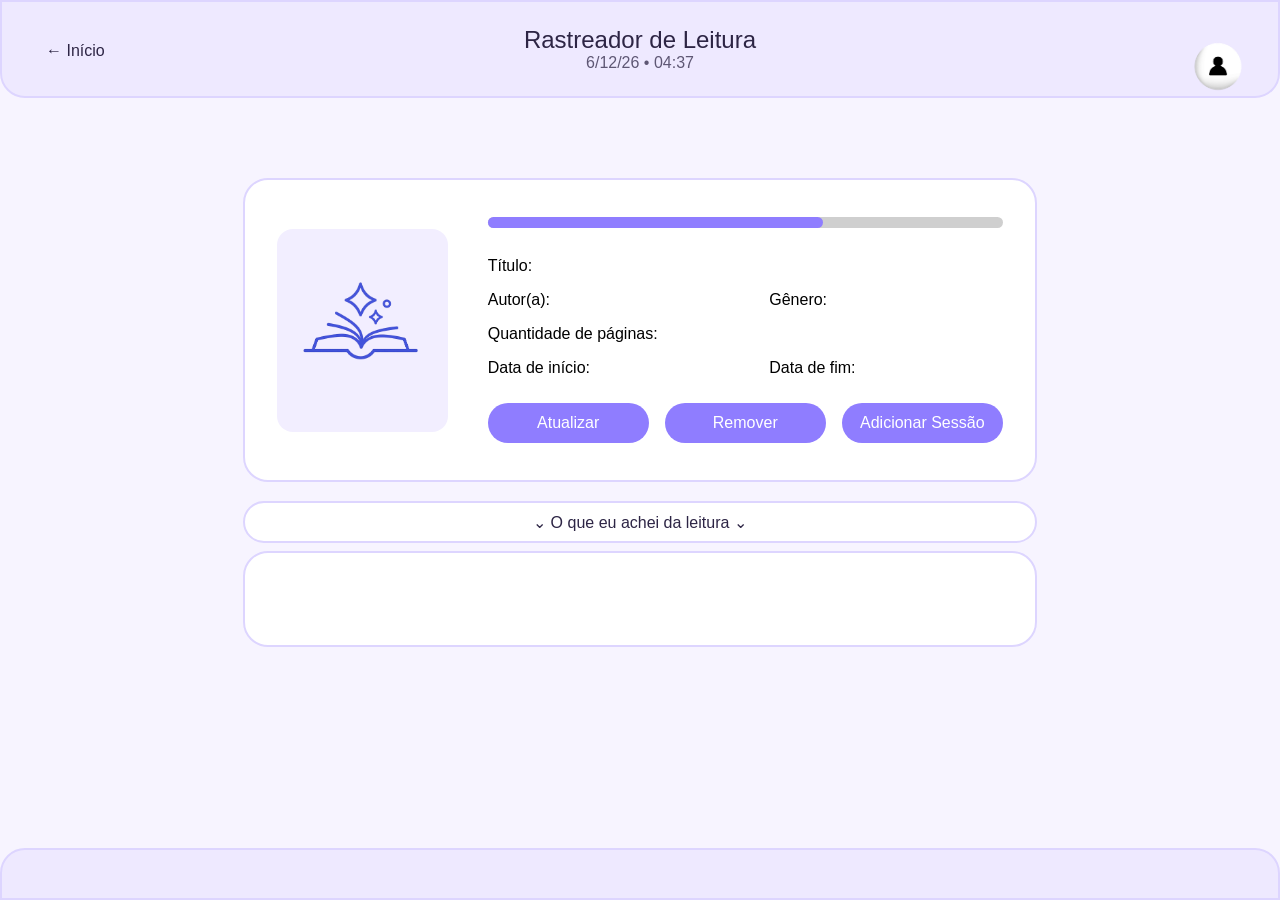
==== pages/livro.html @ f9a39924 "feat: implementa tela de detalhes do livro" ====
<!DOCTYPE html>
<html lang="pt-BR">
<head>
    <meta charset="UTF-8">
    <meta name="viewport" content="width=device-width, initial-scale=1.0">
    <title>Livro</title>
        
    <script defer src = "../javascript/components/clock.js"></script>
    <link rel="stylesheet" href="../css/global.css">
    <link rel="stylesheet" href="../css/livro.css">
</head>
<body>

  <header>
    <section class="header-center">
      <h1>Rastreador de Leitura</h1>
      <time id="clock"></time>
      <a href="../index.html" id="voltarInicio">
          &larr; Início
      </a>
      <div class="header-right">
        <img class="user-icon" src="../assets/images/profile-user-icon-png.png">
      </div>
    </section>
  </header>

<main>
   <section class="card-infLivro">

    <div class="card-img">
      <img class="img-liv-aberto" src="../assets/images/icone-livro-estrela.png" alt="Livro aberto">
    </div>

    <div class="lado-direito">
      <div class="barra-progresso">
        <div class="progresso"></div>
      </div>

        <div class="dados-livro">

            <div class="campo titulo">
                <span class="label">Título:</span>
                <span class="valor" id="titulo"></span>
            </div>

            <div class="campo autor">
                <span class="label">Autor(a):</span>
                <span class="valor" id="autor"></span>
            </div>

            <div class="campo genero">
                <span class="label">Gênero:</span>
                <span class="valor" id="genero"></span>
            </div>

            <div class="campo paginas">
                <span class="label">Quantidade de páginas:</span>
                <span class="valor" id="qtdPag"></span>
            </div>

            <div class="campo inicio">
                <span class="label">Data de início:</span>
                <span class="valor" id="dtInicio"></span>
            </div>

            <div class="campo fim">
                <span class="label">Data de fim:</span>
                <span class="valor" id="dtFim"></span>
            </div>

        </div>
        <div class="botoes">
          <button class="btn">Atualizar</button>
          <button class="btn">Remover</button>
          <button class="btn">Adicionar Sessão</button>
        </div>
    </div>

</section>
<section class="card-opiniao">

    <button class="btn-opiniao">
        ⌄ O que eu achei da leitura ⌄
    </button>

    <div class="conteudo-opiniao">
        <div id="opiniao"></div>
    </div>

</section>
<div id="listaSessoes"></div>
  </main>

  <footer>
  </footer>
</body>
    
</html>
---- css/global.css ----
* {
  margin: 0;
  padding: 0;
  box-sizing: border-box;
}

:root{
    --background: #F7F4FF;
    --surface: #EEE9FF;

    --font-family: "Inter", sans-serif;

    --on-surface: #2D2545;
    --text-muted: #5E5774;

    --radius-sm: 25px;

    --padding-sm: 1.5rem;
    --padding-md: 2rem;
    --padding-lg: 5rem;
}

header, footer {
    background-color: var(--surface);
    border: 2px solid #DDD5FF;
    padding: var(--padding-sm);

    display: flex;
    justify-content: center;
    align-items: center;
}

/* Header */
header {
    position: relative;

    border-radius: 0 0 var(--radius-sm) var(--radius-sm);
}

h1 {
    color: var(--on-surface);
    font-weight: 400;
}

time {
    color: var(--text-muted);
}

.header-center {
    display: flex;
    flex-direction: column;
    
    text-align: center;
}

.header-right{
    position: absolute;
    right: 20px;
}

.user-icon {
    width: 5rem;
    height: 5rem;
}

/* Body */
body {
    background-color: var(--background);

    font-family: var(--font-family);
    font-style: normal;

    min-height: 100vh;
    display: flex;
    flex-direction: column;
}

main {
    flex: 1;
    padding: var(--padding-md) var(--padding-lg);
}

/* Footer */
footer {
  border-radius: var(--radius-sm) var(--radius-sm) 0 0;
}

footer p {
  color: var(--text-muted);
  font-size: 0.875rem;
}
---- css/livro.css ----
main {
  width: 90%;
  margin: 3rem auto;

  display: flex;
  flex-direction: column;
  gap: 1.2rem;
}

#voltarInicio {
  position: absolute;
  top: 40px;
  left: 44px;

  color: var(--on-surface);
  text-decoration: none;
  cursor: pointer;
}


.card-infLivro {
  width: 80%;
  min-height: 19rem;
  margin: 0 auto;
  padding: 2rem;

  display: flex;
  align-items: center;
  gap: 2.5rem;

  background: #fff;
  border: 2px solid #DDD5FF;
  border-radius: var(--radius-sm);
}

.card-img,
.sessao-img {
  flex-shrink: 0;

  display: flex;
  justify-content: center;
  align-items: center;

  background: #F2EEFF;
  border-radius: 1rem;
}

.card-img {
  width: 23.5%;
  height: 12.6875rem;
}

.card-img img,
.sessao-img img {
  width: 100%;
  height: auto;
}

.lado-direito {
  flex: 1;

  display: flex;
  flex-direction: column;
  gap: 0.8rem;
}

.barra-progresso {
  width: 100%;
  height: 0.7rem;
  margin-bottom: 1rem;

  background: #CFCFCF;
  border-radius: 999px;
}

.progresso {
  width: 65%;
  height: 100%;

  background: #8F7DFF;
  border-radius: 999px;
}

.dados-livro {
  display: grid;
  grid-template-columns: 1fr 1fr;
  column-gap: 3rem;
  row-gap: 1rem;
}

.titulo,
.paginas {
  grid-column: 1 / 3;
}

.campo {
  display: grid;
  grid-template-columns: 11rem 1fr;
  align-items: start;
}

.botoes {
  display: flex;
  gap: 1rem;
  margin-top: 0.8rem;
}

.btn {
  flex: 1;
  padding: 0.7rem;

  background: #8F7DFF;
  color: #fff;

  border: 0;
  border-radius: var(--radius-sm);

  font-size: 1rem;
  font-weight: 500;

  cursor: pointer;
  transition: 0.2s;
}

/* Opinião */
.card-opiniao {
  width: 80%;
  margin: 0 auto;
}

.btn-opiniao {
  width: 100%;
  padding: 0.6rem;

  background: #fff;
  color: var(--on-surface);

  border: 2px solid #DDD5FF;
  border-radius: var(--radius-sm);

  font-size: 1rem;
  font-family: var(--font-family);

  cursor: pointer;
}

.conteudo-opiniao {
  margin-top: 0.5rem;
  min-height: 6rem;
  padding: 1.5rem;

  background: #fff;
  border: 2px solid #DDD5FF;
  border-radius: var(--radius-sm);
}

.conteudo-opiniao p {
  color: var(--on-surface);
}

#listaSessoes {
  display: flex;
  flex-direction: column;
  gap: 1.2rem;
}

.sessoes-leitura {
  width: 80%;
  min-height: 12rem;
  margin: 0 auto;
  padding: 1.5rem 2rem;

  display: flex;
  align-items: center;
  gap: 1.5rem;

  background: #fff;
  border: 2px solid #DDD5FF;
  border-radius: var(--radius-sm);
}

.sessao-img {
  width: 8rem;
  height: 8rem;
}

.sessao-info {
  flex: 1;

  display: flex;
  flex-direction: column;
  gap: 1rem;
}

.sessao-info h3 {
  margin: 0;

  text-align: center;
  font-size: 1rem;
  font-weight: 500;
}

.dados-sessao {
  display: flex;
  flex-direction: column;
  gap: 0.4rem;
}

.dados-sessao p {
  margin: 0;
}

.label {
  font-weight: 500;
}

.valor {
  color: var(--text-muted);
}

.comentario-sessao {
  width: 100%;
  min-height: 4rem;
  padding: 1rem;

  display: flex;
  justify-content: center;
  align-items: center;

  background: #F2EEFF;
  border-radius: 1rem;
  text-align: center;
}

.sem-sessoes {
  width: 80%;
  margin: 0 auto;
  padding: 2rem;

  text-align: center;
  color: var(--text-muted);

  background: #fff;
  border: 2px solid #DDD5FF;
  border-radius: var(--radius-sm);
}
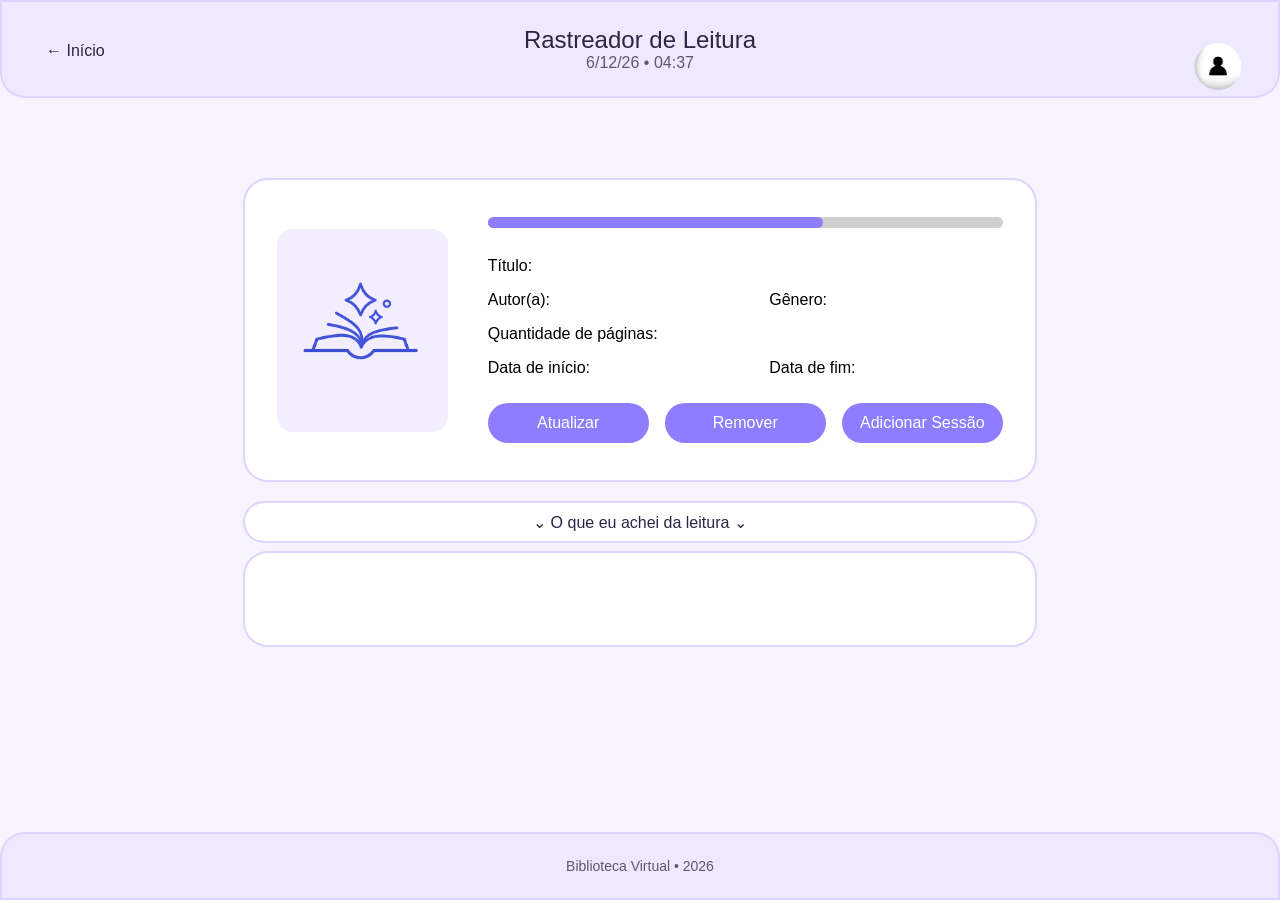
==== commit f4593ad2: ":sparkles:feat: adiciona funcionalidade de deletar livro." ====
--- a/pages/livro.html
+++ b/pages/livro.html
@@ -1,14 +1,18 @@
 <!DOCTYPE html>
 <html lang="pt-BR">
+
 <head>
-    <meta charset="UTF-8">
-    <meta name="viewport" content="width=device-width, initial-scale=1.0">
-    <title>Livro</title>
-        
-    <script defer src = "../javascript/components/clock.js"></script>
-    <link rel="stylesheet" href="../css/global.css">
-    <link rel="stylesheet" href="../css/livro.css">
+  <meta charset="UTF-8">
+  <meta name="viewport" content="width=device-width, initial-scale=1.0">
+  <title>Livro</title>
+
+  <script defer src="../javascript/components/clock.js"></script>
+  <script defer src="../javascript/api/api.js"></script>
+  <script defer src="../javascript/components/livro.js"></script>
+  <link rel="stylesheet" href="../css/global.css">
+  <link rel="stylesheet" href="../css/livro.css">
 </head>
+
 <body>
 
   <header>
@@ -16,7 +20,7 @@
       <h1>Rastreador de Leitura</h1>
       <time id="clock"></time>
       <a href="../index.html" id="voltarInicio">
-          &larr; Início
+        &larr; Início
       </a>
       <div class="header-right">
         <img class="user-icon" src="../assets/images/profile-user-icon-png.png">
@@ -24,75 +28,95 @@
     </section>
   </header>
 
-<main>
-   <section class="card-infLivro">
+  <main>
+    <section class="card-infLivro">
 
-    <div class="card-img">
-      <img class="img-liv-aberto" src="../assets/images/icone-livro-estrela.png" alt="Livro aberto">
-    </div>
+      <div class="card-img">
+        <img class="img-liv-aberto" src="../assets/images/icone-livro-estrela.png" alt="Livro aberto">
+      </div>
 
-    <div class="lado-direito">
-      <div class="barra-progresso">
-        <div class="progresso"></div>
-      </div>
+      <div class="lado-direito">
+        <div class="barra-progresso">
+          <div class="progresso"></div>
+        </div>
 
         <div class="dados-livro">
 
-            <div class="campo titulo">
-                <span class="label">Título:</span>
-                <span class="valor" id="titulo"></span>
-            </div>
+          <div class="campo titulo">
+            <span class="label">Título:</span>
+            <span class="valor" id="titulo"></span>
+          </div>
 
-            <div class="campo autor">
-                <span class="label">Autor(a):</span>
-                <span class="valor" id="autor"></span>
-            </div>
+          <div class="campo autor">
+            <span class="label">Autor(a):</span>
+            <span class="valor" id="autor"></span>
+          </div>
 
-            <div class="campo genero">
-                <span class="label">Gênero:</span>
-                <span class="valor" id="genero"></span>
-            </div>
+          <div class="campo genero">
+            <span class="label">Gênero:</span>
+            <span class="valor" id="genero"></span>
+          </div>
 
-            <div class="campo paginas">
-                <span class="label">Quantidade de páginas:</span>
-                <span class="valor" id="qtdPag"></span>
-            </div>
+          <div class="campo paginas">
+            <span class="label">Quantidade de páginas:</span>
+            <span class="valor" id="qtdPag"></span>
+          </div>
 
-            <div class="campo inicio">
-                <span class="label">Data de início:</span>
-                <span class="valor" id="dtInicio"></span>
-            </div>
+          <div class="campo inicio">
+            <span class="label">Data de início:</span>
+            <span class="valor" id="dtInicio"></span>
+          </div>
 
-            <div class="campo fim">
-                <span class="label">Data de fim:</span>
-                <span class="valor" id="dtFim"></span>
-            </div>
+          <div class="campo fim">
+            <span class="label">Data de fim:</span>
+            <span class="valor" id="dtFim"></span>
+          </div>
 
         </div>
         <div class="botoes">
           <button class="btn">Atualizar</button>
-          <button class="btn">Remover</button>
+          <button class="btn" id="botao-remover">Remover</button>
           <button class="btn">Adicionar Sessão</button>
         </div>
-    </div>
+      </div>
 
-</section>
-<section class="card-opiniao">
+    </section>
+    <section class="card-opiniao">
 
-    <button class="btn-opiniao">
+      <button class="btn-opiniao">
         ⌄ O que eu achei da leitura ⌄
-    </button>
+      </button>
 
-    <div class="conteudo-opiniao">
+      <div class="conteudo-opiniao">
         <div id="opiniao"></div>
-    </div>
+      </div>
 
-</section>
-<div id="listaSessoes"></div>
+    </section>
+    <div id="listaSessoes"></div>
   </main>
 
+  <div class="modal-overlay">
+    <div class="modal">
+      <div class="modal-header">
+        <img src="../assets/images/icons8-trash-50.png" alt="icon lixeira">
+        <div class="modal-header-text">
+          <p>Deletar livro</p>
+          <p>Esta ação não poderá ser desfeita.</p>
+        </div>
+      </div>
+
+      <p class="modal-msg">Tem certeza que deseja excluir esse livro?</p>
+
+      <div class="botoes-modal">
+        <button class="btn-modal" id="btn-cancelar-modal">Cancelar</button>
+        <button class="btn-modal vermelho" id="btn-deletar">Deletar</button>
+      </div>
+    </div>
+  </div>
+
   <footer>
+    <p>Biblioteca Virtual • 2026</p>
   </footer>
 </body>
-    
+
 </html>
--- a/css/livro.css
+++ b/css/livro.css
@@ -16,7 +16,6 @@
   text-decoration: none;
   cursor: pointer;
 }
-
 
 .card-infLivro {
   width: 80%;
@@ -29,7 +28,7 @@
   gap: 2.5rem;
 
   background: #fff;
-  border: 2px solid #DDD5FF;
+  border: 2px solid #ddd5ff;
   border-radius: var(--radius-sm);
 }
 
@@ -41,7 +40,7 @@
   justify-content: center;
   align-items: center;
 
-  background: #F2EEFF;
+  background: #f2eeff;
   border-radius: 1rem;
 }
 
@@ -69,7 +68,7 @@
   height: 0.7rem;
   margin-bottom: 1rem;
 
-  background: #CFCFCF;
+  background: #cfcfcf;
   border-radius: 999px;
 }
 
@@ -77,7 +76,7 @@
   width: 65%;
   height: 100%;
 
-  background: #8F7DFF;
+  background: #8f7dff;
   border-radius: 999px;
 }
 
@@ -109,7 +108,7 @@
   flex: 1;
   padding: 0.7rem;
 
-  background: #8F7DFF;
+  background: #8f7dff;
   color: #fff;
 
   border: 0;
@@ -135,7 +134,7 @@
   background: #fff;
   color: var(--on-surface);
 
-  border: 2px solid #DDD5FF;
+  border: 2px solid #ddd5ff;
   border-radius: var(--radius-sm);
 
   font-size: 1rem;
@@ -150,7 +149,7 @@
   padding: 1.5rem;
 
   background: #fff;
-  border: 2px solid #DDD5FF;
+  border: 2px solid #ddd5ff;
   border-radius: var(--radius-sm);
 }
 
@@ -175,7 +174,7 @@
   gap: 1.5rem;
 
   background: #fff;
-  border: 2px solid #DDD5FF;
+  border: 2px solid #ddd5ff;
   border-radius: var(--radius-sm);
 }
 
@@ -227,7 +226,7 @@
   justify-content: center;
   align-items: center;
 
-  background: #F2EEFF;
+  background: #f2eeff;
   border-radius: 1rem;
   text-align: center;
 }
@@ -241,6 +240,105 @@
   color: var(--text-muted);
 
   background: #fff;
-  border: 2px solid #DDD5FF;
-  border-radius: var(--radius-sm);
-}+  border: 2px solid #ddd5ff;
+  border-radius: var(--radius-sm);
+}
+
+.modal-overlay {
+  position: fixed;
+  inset: 0;
+  background: rgba(238, 231, 240, 0.45);
+  backdrop-filter: blur(8px);
+  -webkit-backdrop-filter: blur(8px);
+
+  display: flex;
+  justify-content: center;
+  align-items: center;
+
+  opacity: 0;
+  visibility: hidden;
+  transition: 0.3s ease;
+
+  z-index: 9999;
+}
+
+.modal-overlay.ativo {
+  opacity: 1;
+  visibility: visible;
+}
+
+.modal {
+  position: relative;
+  width: 90%;
+  height: 280px;
+  max-width: 500px;
+  background: #fff;
+  border-radius: 16px;
+  padding: 30px;
+  box-shadow: 0 15px 40px rgba(0, 0, 0, 0.25);
+  animation: aparecer 0.25s ease;
+  display: flex;
+  flex-direction: column;
+  gap: 2.8rem;
+  justify-content: center;
+  align-items: center;
+}
+
+.modal-msg {
+  font-size: 1.2rem;
+}
+
+.modal-header img {
+  margin-left: 2rem;
+  border: solid 1px #8f7dff;
+  border-radius: var(--radius-sm);
+}
+
+.modal-header {
+  width: 90%;
+  display: flex;
+  align-items: center;
+  gap: 1rem;
+  padding-bottom: 1rem;
+  border-bottom: solid 1px gray;
+}
+
+.botoes-modal {
+  display: flex;
+  gap: 1.5rem;
+}
+
+.btn-modal {
+  border: solid 1px #8f7dff;
+  height: 40px;
+  width: 122px;
+  border-radius: var(--radius-sm);
+  background-color: #f7f4ff;
+  cursor: pointer;
+}
+
+.btn-modal.vermelho {
+  background-color: #d9534f;
+  border: none;
+  color: #fff;
+}
+
+.btn-modal:hover {
+  background-color: #d1caff;
+}
+
+.btn-modal.vermelho:hover {
+  background-color: #c30600;
+}
+
+@keyframes aparecer {
+  from {
+    transform: translateY(-20px) scale(0.95);
+    opacity: 0;
+  }
+
+  to {
+    transform: translateY(0) scale(1);
+    opacity: 1;
+  }
+}
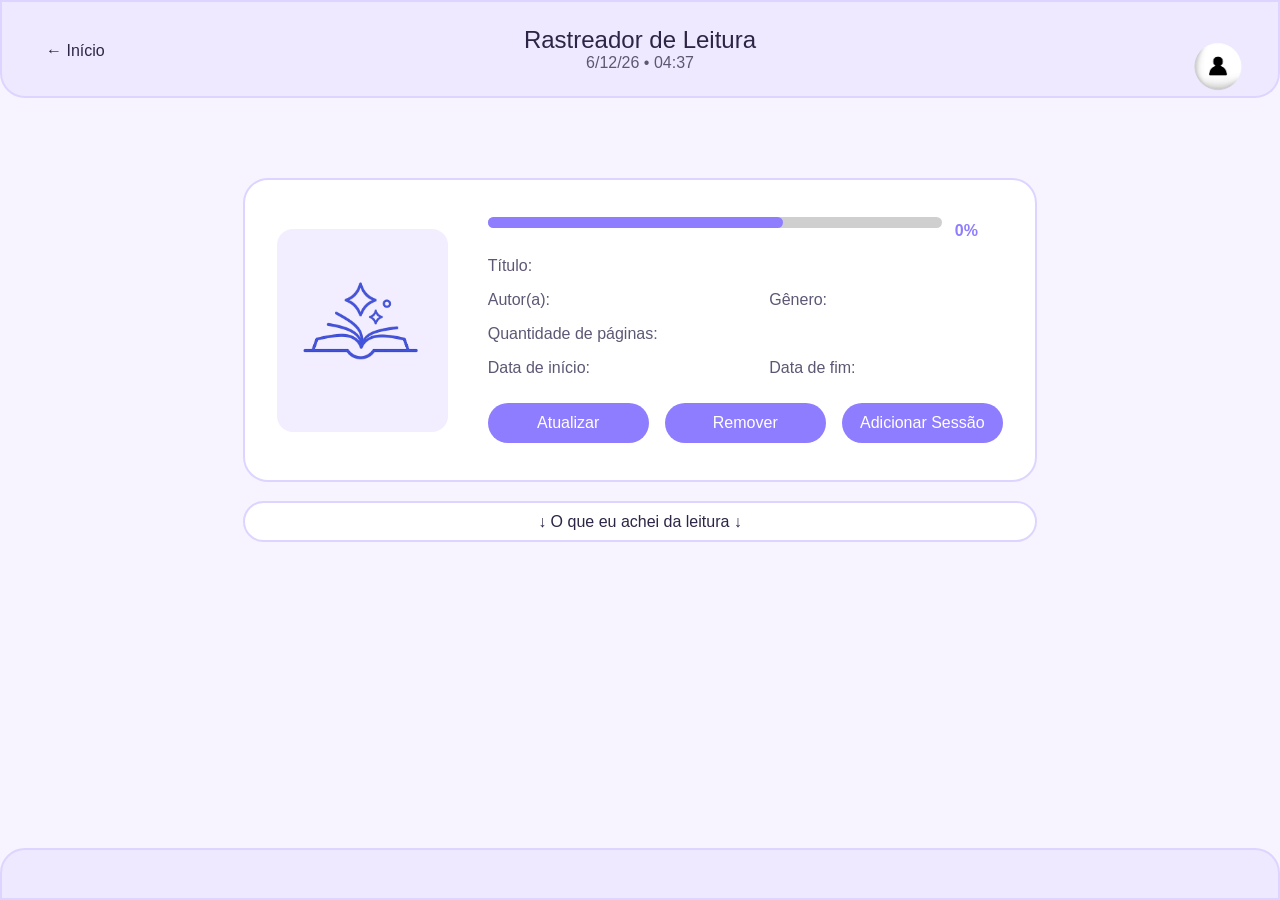
==== commit f99f3198: "feat: ajusta pagina de livro" ====
--- a/pages/livro.html
+++ b/pages/livro.html
@@ -1,18 +1,15 @@
 <!DOCTYPE html>
 <html lang="pt-BR">
-
 <head>
-  <meta charset="UTF-8">
-  <meta name="viewport" content="width=device-width, initial-scale=1.0">
-  <title>Livro</title>
-
-  <script defer src="../javascript/components/clock.js"></script>
-  <script defer src="../javascript/api/api.js"></script>
-  <script defer src="../javascript/components/livro.js"></script>
-  <link rel="stylesheet" href="../css/global.css">
-  <link rel="stylesheet" href="../css/livro.css">
+    <meta charset="UTF-8">
+    <meta name="viewport" content="width=device-width, initial-scale=1.0">
+    <title>Livro</title>
+        
+    <script defer src = "../javascript/components/clock.js"></script>
+    <script defer src="../javascript/components/livro.js"></script>
+    <link rel="stylesheet" href="../css/global.css">
+    <link rel="stylesheet" href="../css/livro.css">
 </head>
-
 <body>
 
   <header>
@@ -20,7 +17,7 @@
       <h1>Rastreador de Leitura</h1>
       <time id="clock"></time>
       <a href="../index.html" id="voltarInicio">
-        &larr; Início
+          &larr; Início
       </a>
       <div class="header-right">
         <img class="user-icon" src="../assets/images/profile-user-icon-png.png">
@@ -28,74 +25,83 @@
     </section>
   </header>
 
-  <main>
-    <section class="card-infLivro">
+<main>
+   <section class="card-infLivro">
 
-      <div class="card-img">
-        <img class="img-liv-aberto" src="../assets/images/icone-livro-estrela.png" alt="Livro aberto">
+    <div class="card-img">
+      <img class="img-liv-aberto" src="../assets/images/icone-livro-estrela.png" alt="Livro aberto">
+    </div>
+
+    <div class="lado-direito">
+      <div class="container-progresso">
+
+          <div class="barra-progresso">
+              <div class="progresso"></div>
+          </div>
+
+          <span id="porcentagem">0%</span>
+
       </div>
-
-      <div class="lado-direito">
-        <div class="barra-progresso">
-          <div class="progresso"></div>
-        </div>
 
         <div class="dados-livro">
 
-          <div class="campo titulo">
-            <span class="label">Título:</span>
-            <span class="valor" id="titulo"></span>
-          </div>
+            <div class="campo titulo">
+                <span class="label">Título:</span>
+                <span class="valor" id="titulo"></span>
+            </div>
 
-          <div class="campo autor">
-            <span class="label">Autor(a):</span>
-            <span class="valor" id="autor"></span>
-          </div>
+            <div class="campo autor">
+                <span class="label">Autor(a):</span>
+                <span class="valor" id="autor"></span>
+            </div>
 
-          <div class="campo genero">
-            <span class="label">Gênero:</span>
-            <span class="valor" id="genero"></span>
-          </div>
+            <div class="campo genero">
+                <span class="label">Gênero:</span>
+                <span id="genero"></span>
+            </div>
 
-          <div class="campo paginas">
-            <span class="label">Quantidade de páginas:</span>
-            <span class="valor" id="qtdPag"></span>
-          </div>
+            <div class="campo paginas">
+                <span class="label">Quantidade de páginas:</span>
+                <span id="qtdPag"></span>
+            </div>
 
-          <div class="campo inicio">
-            <span class="label">Data de início:</span>
-            <span class="valor" id="dtInicio"></span>
-          </div>
+            <div class="campo inicio">
+                <span>Data de início:</span>
+                <span id="dtInicio"></span>
+            </div>
 
-          <div class="campo fim">
-            <span class="label">Data de fim:</span>
-            <span class="valor" id="dtFim"></span>
-          </div>
+            <div class="campo fim">
+                <span class="label">Data de fim:</span>
+                <span id="dtFim"></span>
+            </div>
 
         </div>
         <div class="botoes">
-          <button class="btn">Atualizar</button>
+          <button class="btn" id="botao-atualizar">Atualizar</button>
           <button class="btn" id="botao-remover">Remover</button>
-          <button class="btn">Adicionar Sessão</button>
+          <button class="btn" id="botao-dicionarSessao">Adicionar Sessão</button>
         </div>
-      </div>
+    </div>
 
-    </section>
-    <section class="card-opiniao">
+</section>
+<section class="card-opiniao">
 
-      <button class="btn-opiniao">
-        ⌄ O que eu achei da leitura ⌄
-      </button>
+    <button class="btn-opiniao" id="btnOpiniao">
+        <span>&darr;</span>
+        O que eu achei da leitura
+        <span>&darr;</span>
+    </button>
 
-      <div class="conteudo-opiniao">
-        <div id="opiniao"></div>
-      </div>
+    <div class="conteudo-opiniao opnOculto" id="conteudoOpiniao">
+        <div class="opiniao" id="opiniao"></div>
+    </div>
 
-    </section>
-    <div id="listaSessoes"></div>
+</section>
+
+<div id="listaSessoes"></div>
   </main>
 
-  <div class="modal-overlay">
+    <div class="modal-overlay">
     <div class="modal">
       <div class="modal-header">
         <img src="../assets/images/icons8-trash-50.png" alt="icon lixeira">
@@ -115,8 +121,7 @@
   </div>
 
   <footer>
-    <p>Biblioteca Virtual • 2026</p>
   </footer>
 </body>
-
+    
 </html>
--- a/css/livro.css
+++ b/css/livro.css
@@ -15,6 +15,10 @@
   color: var(--on-surface);
   text-decoration: none;
   cursor: pointer;
+}
+
+#voltarInicio:hover {
+  color: var(--text-muted);
 }
 
 .card-infLivro {
@@ -28,7 +32,7 @@
   gap: 2.5rem;
 
   background: #fff;
-  border: 2px solid #ddd5ff;
+  border: 2px solid #DDD5FF;
   border-radius: var(--radius-sm);
 }
 
@@ -40,7 +44,7 @@
   justify-content: center;
   align-items: center;
 
-  background: #f2eeff;
+  background: #F2EEFF;
   border-radius: 1rem;
 }
 
@@ -68,7 +72,7 @@
   height: 0.7rem;
   margin-bottom: 1rem;
 
-  background: #cfcfcf;
+  background: #CFCFCF;
   border-radius: 999px;
 }
 
@@ -76,8 +80,20 @@
   width: 65%;
   height: 100%;
 
-  background: #8f7dff;
+  background: #8F7DFF;
   border-radius: 999px;
+}
+
+.container-progresso {
+    display: flex;
+    align-items: center;
+    gap: .8rem;
+}
+
+#porcentagem {
+    min-width: 3rem;
+    font-weight: 600;
+    color: #8F7DFF;
 }
 
 .dados-livro {
@@ -85,6 +101,9 @@
   grid-template-columns: 1fr 1fr;
   column-gap: 3rem;
   row-gap: 1rem;
+
+  font-weight: 500;
+  color: var(--text-muted);
 }
 
 .titulo,
@@ -93,9 +112,9 @@
 }
 
 .campo {
-  display: grid;
-  grid-template-columns: 11rem 1fr;
-  align-items: start;
+  display: flex;
+  align-items: center;
+  gap: .4rem;
 }
 
 .botoes {
@@ -108,7 +127,7 @@
   flex: 1;
   padding: 0.7rem;
 
-  background: #8f7dff;
+  background: #8F7DFF;
   color: #fff;
 
   border: 0;
@@ -119,6 +138,12 @@
 
   cursor: pointer;
   transition: 0.2s;
+}
+
+.btn:hover {
+  background: #fff;
+  color: #8F7DFF;
+  border: 2px solid #8F7DFF;
 }
 
 /* Opinião */
@@ -134,7 +159,7 @@
   background: #fff;
   color: var(--on-surface);
 
-  border: 2px solid #ddd5ff;
+  border: 2px solid #DDD5FF;
   border-radius: var(--radius-sm);
 
   font-size: 1rem;
@@ -149,7 +174,7 @@
   padding: 1.5rem;
 
   background: #fff;
-  border: 2px solid #ddd5ff;
+  border: 2px solid #DDD5FF;
   border-radius: var(--radius-sm);
 }
 
@@ -174,7 +199,7 @@
   gap: 1.5rem;
 
   background: #fff;
-  border: 2px solid #ddd5ff;
+  border: 2px solid #DDD5FF;
   border-radius: var(--radius-sm);
 }
 
@@ -202,20 +227,15 @@
 .dados-sessao {
   display: flex;
   flex-direction: column;
-  gap: 0.4rem;
+  gap: 1rem;
+  font-weight: 500;
+  color: var(--text-muted);
 }
 
 .dados-sessao p {
   margin: 0;
 }
 
-.label {
-  font-weight: 500;
-}
-
-.valor {
-  color: var(--text-muted);
-}
 
 .comentario-sessao {
   width: 100%;
@@ -226,9 +246,13 @@
   justify-content: center;
   align-items: center;
 
-  background: #f2eeff;
+  background: #F2EEFF;
   border-radius: 1rem;
   text-align: center;
+
+  color: var(--on-surface);
+  font-weight: 500;
+  text-align: justify;
 }
 
 .sem-sessoes {
@@ -240,9 +264,28 @@
   color: var(--text-muted);
 
   background: #fff;
-  border: 2px solid #ddd5ff;
-  border-radius: var(--radius-sm);
-}
+  border: 2px solid #DDD5FF;
+  border-radius: var(--radius-sm);
+}
+
+.opnOculto {
+  display: none;
+}
+
+.opiniao {
+  color: var(--on-surface);
+  font-weight: 500;
+  text-align: justify;
+
+  display: flex;
+  align-items: center;
+}
+
+.sessaoLeitura {
+    color: var(--on-surface)
+}
+
+/*-------------------------------*/
 
 .modal-overlay {
   position: fixed;
@@ -341,4 +384,4 @@
     transform: translateY(0) scale(1);
     opacity: 1;
   }
-}
+}
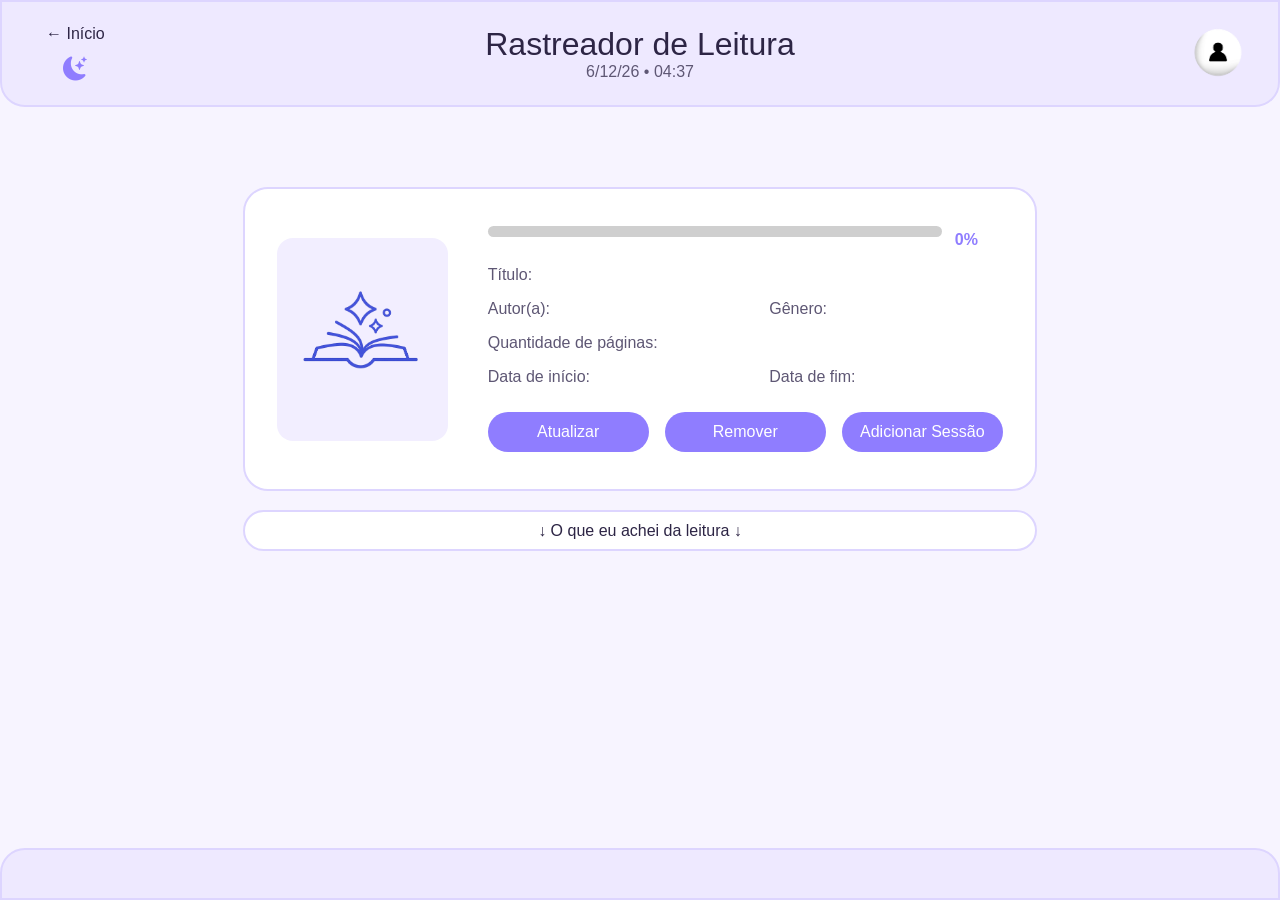
==== commit 70117e63: "feat: adiciona tema dark/light" ====
--- a/pages/livro.html
+++ b/pages/livro.html
@@ -7,23 +7,28 @@
         
     <script defer src = "../javascript/components/clock.js"></script>
     <script defer src="../javascript/components/livro.js"></script>
+    <script defer src="../javascript/components/tema.js"></script>
+
     <link rel="stylesheet" href="../css/global.css">
     <link rel="stylesheet" href="../css/livro.css">
+    <link rel="stylesheet" href="https://cdn.jsdelivr.net/npm/bootstrap-icons@1.13.1/font/bootstrap-icons.min.css">
 </head>
 <body>
 
   <header>
-    <section class="header-center">
+    <div class="header-center">
       <h1>Rastreador de Leitura</h1>
       <time id="clock"></time>
-      <a href="../index.html" id="voltarInicio">
-          &larr; Início
-      </a>
-      <div class="header-right">
-        <img class="user-icon" src="../assets/images/profile-user-icon-png.png">
-      </div>
-    </section>
-  </header>
+    </div>
+    <div class="header-right"> 
+      <img class="user-icon" src="../assets/images/profile-user-icon-png.png"> 
+    </div>
+
+    <div class="header-left"> 
+      <a href="../index.html" id="voltarInicio">&larr; Início</a> 
+      <i id="btnTema" class="bi bi-moon-stars-fill"></i> 
+    </div> 
+</header>
 
 <main>
    <section class="card-infLivro">
@@ -79,7 +84,7 @@
         <div class="botoes">
           <button class="btn" id="botao-atualizar">Atualizar</button>
           <button class="btn" id="botao-remover">Remover</button>
-          <button class="btn" id="botao-dicionarSessao">Adicionar Sessão</button>
+          <button class="btn" id="botao-adicionarSessao">Adicionar Sessão</button>
         </div>
     </div>
 
--- a/css/global.css
+++ b/css/global.css
@@ -12,6 +12,7 @@
 
     --on-surface: #2D2545;
     --text-muted: #5E5774;
+    --borda-hf: #DDD5FF;
 
     --radius-sm: 25px;
 
@@ -22,7 +23,7 @@
 
 header, footer {
     background-color: var(--surface);
-    border: 2px solid #DDD5FF;
+    border: 2px solid var(--borda-hf);
     padding: var(--padding-sm);
 
     display: flex;
@@ -88,4 +89,30 @@
 footer p {
   color: var(--text-muted);
   font-size: 0.875rem;
-}+}
+
+body.dark {
+    --background: #121212;
+    --surface: #1F1F1F;
+    --on-surface: #E8E6F2;
+    --text-muted: #C7C7C7;
+}
+
+body.dark header,
+body.dark footer {
+    border-color: #444;
+}
+
+#btnTema {
+    font-size: 1.5rem;
+    color: #8F7DFF;
+    cursor: pointer;
+    transition: .2s;
+}
+
+#btnTema:hover {
+    color: #6F5CFF;
+    transform: scale(1.1);
+} 
+
+
--- a/css/livro.css
+++ b/css/livro.css
@@ -7,18 +7,25 @@
   gap: 1.2rem;
 }
 
-#voltarInicio {
-  position: absolute;
-  top: 40px;
-  left: 44px;
-
-  color: var(--on-surface);
-  text-decoration: none;
-  cursor: pointer;
-}
-
-#voltarInicio:hover {
-  color: var(--text-muted);
+.header-left { 
+  position: absolute; 
+  top: 50%; 
+  left: 44px; 
+  transform: translateY(-50%); 
+  display: flex; 
+  flex-direction: column; 
+  gap: .8rem; 
+  align-items: center; 
+}
+
+#voltarInicio { 
+  color: var(--on-surface); 
+  text-decoration: none; 
+  cursor: pointer; 
+} 
+
+#voltarInicio:hover { 
+  color: var(--text-muted); 
 }
 
 .card-infLivro {
@@ -77,7 +84,7 @@
 }
 
 .progresso {
-  width: 65%;
+  width: 0%;
   height: 100%;
 
   background: #8F7DFF;
@@ -384,4 +391,144 @@
     transform: translateY(0) scale(1);
     opacity: 1;
   }
+}
+
+@media (max-width: 992px) {
+  .card-infLivro {
+    width: 95%;
+    gap: 1.5rem;
+  }
+
+  .card-opiniao,
+  .sessoes-leitura {
+    width: 95%;
+  }
+}
+
+@media (max-width: 768px) {
+  .card-infLivro {
+    width: 85%;
+    flex-direction: row;
+    align-items: center;
+    gap: 1.8rem;
+    padding: 1.5rem;
+  }
+
+  .card-img {
+    width: 150px;
+    height: 150px;
+  }
+
+  .card-img img {
+    width: 75%;
+  }
+
+  .lado-direito {
+    flex: 1;
+  }
+
+  .dados-livro {
+    grid-template-columns: 1fr;
+    row-gap: 0.8rem;
+  }
+
+  .titulo,
+  .paginas {
+    grid-column: auto;
+  }
+
+  .campo {
+    align-items: flex-start;
+  }
+
+  .botoes {
+    flex-direction: column;
+  }
+}
+
+@media (max-width: 600px) {
+  .card-infLivro {
+    flex-direction: column;
+    align-items: center;
+    text-align: center;
+    gap: 1.5rem;
+  }
+
+  .card-img {
+    width: 180px;
+    height: 180px;
+  }
+
+  .lado-direito,
+  .container-progresso {
+    width: 100%;
+  }
+
+  .dados-livro {
+    grid-template-columns: 1fr;
+  }
+
+  .titulo,
+  .paginas {
+    grid-column: auto;
+  }
+
+  .campo {
+    justify-content: flex-start;
+  }
+
+  .botoes {
+    flex-direction: column;
+    width: 100%;
+  }
+
+  .btn {
+    width: 100%;
+  }
+}
+
+/* Tema escuro */
+body.dark .card-infLivro,
+body.dark .sessoes-leitura,
+body.dark .sem-sessoes,
+body.dark .modal {
+  background: #1F1F1F;
+  border-color: #444;
+}
+
+body.dark .card-img,
+body.dark .sessao-img,
+body.dark .comentario-sessao {
+  background: #2D2D2D;
+}
+
+body.dark .dados-livro,
+body.dark .dados-sessao,
+body.dark .opiniao,
+body.dark .sessaoLeitura,
+body.dark .campo,
+body.dark .modal-msg,
+body.dark .modal-header {
+  color: var(--on-surface);
+}
+
+body.dark .card-opiniao {
+  background: transparent;
+}
+
+body.dark .btn-opiniao,
+body.dark .conteudo-opiniao {
+  background: #1F1F1F;
+  color: var(--on-surface);
+  border: 2px solid #444;
+}
+
+body.dark .conteudo-opiniao p,
+body.dark #opiniao {
+  color: var(--on-surface);
+}
+
+body.dark .btn:hover {
+  background: #3A3A3A;
+  color: #8F7DFF;
 }
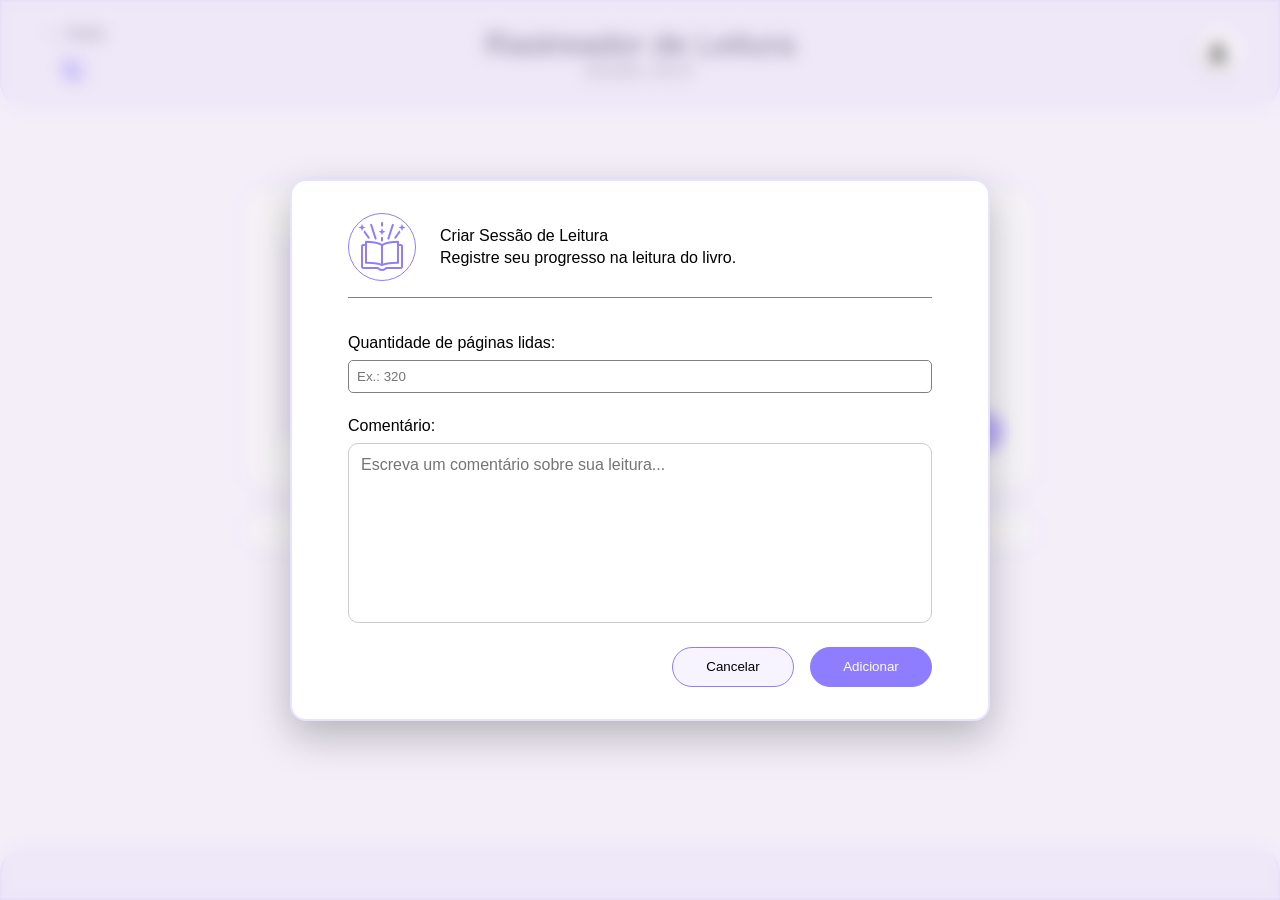
==== commit 7434d9c1: ":recycle: refactor: resolve conflitos de merge." ====
--- a/pages/livro.html
+++ b/pages/livro.html
@@ -1,18 +1,20 @@
 <!DOCTYPE html>
 <html lang="pt-BR">
+
 <head>
-    <meta charset="UTF-8">
-    <meta name="viewport" content="width=device-width, initial-scale=1.0">
-    <title>Livro</title>
-        
-    <script defer src = "../javascript/components/clock.js"></script>
-    <script defer src="../javascript/components/livro.js"></script>
-    <script defer src="../javascript/components/tema.js"></script>
+  <meta charset="UTF-8">
+  <meta name="viewport" content="width=device-width, initial-scale=1.0">
+  <title>Livro</title>
 
-    <link rel="stylesheet" href="../css/global.css">
-    <link rel="stylesheet" href="../css/livro.css">
-    <link rel="stylesheet" href="https://cdn.jsdelivr.net/npm/bootstrap-icons@1.13.1/font/bootstrap-icons.min.css">
+  <script defer src="../javascript/components/clock.js"></script>
+  <script defer src="../javascript/components/livro.js"></script>
+  <script defer src="../javascript/components/tema.js"></script>
+
+  <link rel="stylesheet" href="../css/global.css">
+  <link rel="stylesheet" href="../css/livro.css">
+  <link rel="stylesheet" href="https://cdn.jsdelivr.net/npm/bootstrap-icons@1.13.1/font/bootstrap-icons.min.css">
 </head>
+
 <body>
 
   <header>
@@ -20,65 +22,65 @@
       <h1>Rastreador de Leitura</h1>
       <time id="clock"></time>
     </div>
-    <div class="header-right"> 
-      <img class="user-icon" src="../assets/images/profile-user-icon-png.png"> 
+    <div class="header-right">
+      <img class="user-icon" src="../assets/images/profile-user-icon-png.png">
     </div>
 
-    <div class="header-left"> 
-      <a href="../index.html" id="voltarInicio">&larr; Início</a> 
-      <i id="btnTema" class="bi bi-moon-stars-fill"></i> 
-    </div> 
-</header>
+    <div class="header-left">
+      <a href="../index.html" id="voltarInicio">&larr; Início</a>
+      <i id="btnTema" class="bi bi-moon-stars-fill"></i>
+    </div>
+  </header>
 
-<main>
-   <section class="card-infLivro">
+  <main>
+    <section class="card-infLivro">
 
-    <div class="card-img">
-      <img class="img-liv-aberto" src="../assets/images/icone-livro-estrela.png" alt="Livro aberto">
-    </div>
+      <div class="card-img">
+        <img class="img-liv-aberto" src="../assets/images/icone-livro-estrela.png" alt="Livro aberto">
+      </div>
 
-    <div class="lado-direito">
-      <div class="container-progresso">
+      <div class="lado-direito">
+        <div class="container-progresso">
 
           <div class="barra-progresso">
-              <div class="progresso"></div>
+            <div class="progresso"></div>
           </div>
 
           <span id="porcentagem">0%</span>
 
-      </div>
+        </div>
 
         <div class="dados-livro">
 
-            <div class="campo titulo">
-                <span class="label">Título:</span>
-                <span class="valor" id="titulo"></span>
-            </div>
+          <div class="campo titulo">
+            <span class="label">Título:</span>
+            <span class="valor" id="titulo"></span>
+          </div>
 
-            <div class="campo autor">
-                <span class="label">Autor(a):</span>
-                <span class="valor" id="autor"></span>
-            </div>
+          <div class="campo autor">
+            <span class="label">Autor(a):</span>
+            <span class="valor" id="autor"></span>
+          </div>
 
-            <div class="campo genero">
-                <span class="label">Gênero:</span>
-                <span id="genero"></span>
-            </div>
+          <div class="campo genero">
+            <span class="label">Gênero:</span>
+            <span id="genero"></span>
+          </div>
 
-            <div class="campo paginas">
-                <span class="label">Quantidade de páginas:</span>
-                <span id="qtdPag"></span>
-            </div>
+          <div class="campo paginas">
+            <span class="label">Quantidade de páginas:</span>
+            <span id="qtdPag"></span>
+          </div>
 
-            <div class="campo inicio">
-                <span>Data de início:</span>
-                <span id="dtInicio"></span>
-            </div>
+          <div class="campo inicio">
+            <span>Data de início:</span>
+            <span id="dtInicio"></span>
+          </div>
 
-            <div class="campo fim">
-                <span class="label">Data de fim:</span>
-                <span id="dtFim"></span>
-            </div>
+          <div class="campo fim">
+            <span class="label">Data de fim:</span>
+            <span id="dtFim"></span>
+          </div>
 
         </div>
         <div class="botoes">
@@ -86,27 +88,70 @@
           <button class="btn" id="botao-remover">Remover</button>
           <button class="btn" id="botao-adicionarSessao">Adicionar Sessão</button>
         </div>
-    </div>
+      </div>
 
-</section>
-<section class="card-opiniao">
+    </section>
+    <section class="card-opiniao">
 
-    <button class="btn-opiniao" id="btnOpiniao">
+      <button class="btn-opiniao" id="btnOpiniao">
         <span>&darr;</span>
         O que eu achei da leitura
         <span>&darr;</span>
-    </button>
+      </button>
 
-    <div class="conteudo-opiniao opnOculto" id="conteudoOpiniao">
+      <div class="conteudo-opiniao opnOculto" id="conteudoOpiniao">
         <div class="opiniao" id="opiniao"></div>
-    </div>
+      </div>
 
-</section>
+    </section>
 
-<div id="listaSessoes"></div>
+    <div id="listaSessoes"></div>
   </main>
 
-    <div class="modal-overlay">
+  <div class="modal-overlay ativo" id="form-adicionar-sessao">
+    <div class="modal adicionar">
+      <div class="modal-header-adicionar">
+        <div class="foto">
+          <img src="../assets/images/icons8-open-book.png" alt="icon livro aberto">
+        </div>
+        <div class="modal-header-text">
+          <p>Criar Sessão de Leitura</p>
+          <p>Registre seu progresso na leitura do livro.</p>
+        </div>
+      </div>
+      <div>
+        <form id="form-sessao" class="form-sessao">
+          <div class="campo2">
+            <label for="paginas">Quantidade de páginas lidas:</label>
+
+            <input class="input" type="number" id="paginas" name="qtdPaginas" required min="1" max="100000" step="1"
+              placeholder="Ex.: 320">
+          </div>
+
+          <div class="campo2">
+            <label for="comentario">Comentário:</label>
+
+            <textarea id="comentario" name="comentario" rows="8" maxlength="1000"
+              placeholder="Escreva um comentário sobre sua leitura..."></textarea>
+          </div>
+
+
+          <div class="botoes-modal-adicionar">
+            <button type="button" id="btn-cancelar-adicao-sessao" class="btn-modal">
+              Cancelar
+            </button>
+
+            <button type="submit" id="btn-add-sessao" class="btn-modal roxo">
+              Adicionar
+            </button>
+          </div>
+        </form>
+      </div>
+    </div>
+  </div>
+
+
+  <div class="modal-overlay">
     <div class="modal">
       <div class="modal-header">
         <img src="../assets/images/icons8-trash-50.png" alt="icon lixeira">
@@ -128,5 +173,5 @@
   <footer>
   </footer>
 </body>
-    
+
 </html>
--- a/css/global.css
+++ b/css/global.css
@@ -4,81 +4,82 @@
   box-sizing: border-box;
 }
 
-:root{
-    --background: #F7F4FF;
-    --surface: #EEE9FF;
-
-    --font-family: "Inter", sans-serif;
-
-    --on-surface: #2D2545;
-    --text-muted: #5E5774;
-    --borda-hf: #DDD5FF;
-
-    --radius-sm: 25px;
-
-    --padding-sm: 1.5rem;
-    --padding-md: 2rem;
-    --padding-lg: 5rem;
-}
-
-header, footer {
-    background-color: var(--surface);
-    border: 2px solid var(--borda-hf);
-    padding: var(--padding-sm);
-
-    display: flex;
-    justify-content: center;
-    align-items: center;
+:root {
+  --background: #f7f4ff;
+  --surface: #eee9ff;
+
+  --font-family: "Inter", sans-serif;
+
+  --on-surface: #2d2545;
+  --text-muted: #5e5774;
+  --borda-hf: #ddd5ff;
+
+  --radius-sm: 25px;
+
+  --padding-sm: 1.5rem;
+  --padding-md: 2rem;
+  --padding-lg: 5rem;
+}
+
+header,
+footer {
+  background-color: var(--surface);
+  border: 2px solid var(--borda-hf);
+  padding: var(--padding-sm);
+
+  display: flex;
+  justify-content: center;
+  align-items: center;
 }
 
 /* Header */
 header {
-    position: relative;
-
-    border-radius: 0 0 var(--radius-sm) var(--radius-sm);
+  position: relative;
+
+  border-radius: 0 0 var(--radius-sm) var(--radius-sm);
 }
 
 h1 {
-    color: var(--on-surface);
-    font-weight: 400;
+  color: var(--on-surface);
+  font-weight: 400;
 }
 
 time {
-    color: var(--text-muted);
+  color: var(--text-muted);
 }
 
 .header-center {
-    display: flex;
-    flex-direction: column;
-    
-    text-align: center;
-}
-
-.header-right{
-    position: absolute;
-    right: 20px;
+  display: flex;
+  flex-direction: column;
+
+  text-align: center;
+}
+
+.header-right {
+  position: absolute;
+  right: 20px;
 }
 
 .user-icon {
-    width: 5rem;
-    height: 5rem;
+  width: 5rem;
+  height: 5rem;
 }
 
 /* Body */
 body {
-    background-color: var(--background);
-
-    font-family: var(--font-family);
-    font-style: normal;
-
-    min-height: 100vh;
-    display: flex;
-    flex-direction: column;
+  background-color: var(--background);
+
+  font-family: var(--font-family);
+  font-style: normal;
+
+  min-height: 100vh;
+  display: flex;
+  flex-direction: column;
 }
 
 main {
-    flex: 1;
-    padding: var(--padding-md) var(--padding-lg);
+  flex: 1;
+  padding: var(--padding-md) var(--padding-lg);
 }
 
 /* Footer */
@@ -92,27 +93,199 @@
 }
 
 body.dark {
-    --background: #121212;
-    --surface: #1F1F1F;
-    --on-surface: #E8E6F2;
-    --text-muted: #C7C7C7;
+  --background: #121212;
+  --surface: #1f1f1f;
+  --on-surface: #e8e6f2;
+  --text-muted: #c7c7c7;
 }
 
 body.dark header,
 body.dark footer {
-    border-color: #444;
+  border-color: #444;
 }
 
 #btnTema {
-    font-size: 1.5rem;
-    color: #8F7DFF;
-    cursor: pointer;
-    transition: .2s;
+  font-size: 1.5rem;
+  color: #8f7dff;
+  cursor: pointer;
+  transition: 0.2s;
 }
 
 #btnTema:hover {
-    color: #6F5CFF;
-    transform: scale(1.1);
-} 
-
-
+  color: #6f5cff;
+  transform: scale(1.1);
+}
+
+/* Modais */
+
+.modal-overlay {
+  position: fixed;
+  inset: 0;
+  background: rgba(238, 231, 240, 0.45);
+  backdrop-filter: blur(8px);
+  -webkit-backdrop-filter: blur(8px);
+
+  display: flex;
+  justify-content: center;
+  align-items: center;
+
+  opacity: 0;
+  visibility: hidden;
+  transition: 0.3s ease;
+
+  z-index: 9999;
+}
+
+.modal-overlay.ativo {
+  opacity: 1;
+  visibility: visible;
+}
+
+.modal {
+  position: relative;
+  max-height: 60%;
+  background: #fff;
+  border-radius: 16px;
+  padding: 2rem 3.5rem;
+  box-shadow: 0 15px 40px rgba(0, 0, 0, 0.25);
+  border: solid 2px #e8e1ff;
+  animation: aparecer 0.25s ease;
+  display: flex;
+  flex-direction: column;
+  gap: 2.2rem;
+}
+
+.excluir {
+  width: 464px;
+  height: 280px;
+  justify-content: center;
+  align-items: center;
+}
+
+.adicionar {
+  width: min(80vw, 700px); /* 90% da largura da tela, no máximo 700px */
+  max-height: 80vh;
+}
+
+.modal-msg {
+  font-size: 1.2rem;
+}
+
+.modal-header {
+  display: flex;
+  align-items: center;
+  gap: 1.5rem;
+  width: 100%;
+  padding-bottom: 1rem;
+  border-bottom: solid 1px gray;
+  justify-content: center;
+  flex-wrap: wrap;
+}
+
+.modal-header-text {
+  line-height: 140%;
+}
+
+.modal-header-adicionar {
+  display: flex;
+  gap: 1.5rem;
+  width: 100%;
+  padding-bottom: 1rem;
+  border-bottom: solid 1px gray;
+  align-items: center;
+  justify-content: flex-start;
+  flex-wrap: wrap;
+}
+
+.foto {
+  display: inline-flex;
+  justify-content: center;
+  align-items: center;
+
+  border: 1px solid #8f7dff;
+  border-radius: 50%;
+  padding: 8px;
+}
+
+.botoes-modal {
+  display: flex;
+  gap: 1.5rem;
+}
+
+.botoes-modal-adicionar {
+  display: flex;
+  gap: 1rem;
+  justify-content: end;
+}
+
+.botoes-modal-adicionar .roxo {
+  background-color: #8f7dff;
+  color: white;
+}
+
+.btn-modal {
+  border: solid 1px #8f7dff;
+  height: 40px;
+  width: 122px;
+  border-radius: var(--radius-sm);
+  background-color: #f7f4ff;
+  cursor: pointer;
+}
+
+.btn-modal.vermelho {
+  background-color: #d9534f;
+  border: none;
+  color: #fff;
+}
+
+.btn-modal:hover {
+  background-color: #d1caff;
+}
+
+.btn-modal.vermelho:hover {
+  background-color: #c30600;
+}
+
+.form-livro {
+  display: flex;
+  flex-direction: column;
+  gap: 1.5rem;
+  width: 100%;
+}
+
+.campo2 {
+  display: flex;
+  flex-direction: column;
+  gap: 0.5rem;
+  width: 100%;
+}
+
+.campo2 input[type="text"] {
+  padding: 0.5rem 1rem;
+  border-radius: 5px;
+  border: solid 1px gray;
+}
+
+.container-form {
+  display: flex;
+  gap: 2rem;
+  flex-wrap: wrap;
+}
+
+.input {
+  padding: 0.5rem;
+  border-radius: 5px;
+  border: solid 1px gray;
+}
+
+@keyframes aparecer {
+  from {
+    transform: translateY(-20px) scale(0.95);
+    opacity: 0;
+  }
+
+  to {
+    transform: translateY(0) scale(1);
+    opacity: 1;
+  }
+}
--- a/css/livro.css
+++ b/css/livro.css
@@ -7,25 +7,25 @@
   gap: 1.2rem;
 }
 
-.header-left { 
-  position: absolute; 
-  top: 50%; 
-  left: 44px; 
-  transform: translateY(-50%); 
-  display: flex; 
-  flex-direction: column; 
-  gap: .8rem; 
-  align-items: center; 
-}
-
-#voltarInicio { 
-  color: var(--on-surface); 
-  text-decoration: none; 
-  cursor: pointer; 
-} 
-
-#voltarInicio:hover { 
-  color: var(--text-muted); 
+.header-left {
+  position: absolute;
+  top: 50%;
+  left: 44px;
+  transform: translateY(-50%);
+  display: flex;
+  flex-direction: column;
+  gap: 0.8rem;
+  align-items: center;
+}
+
+#voltarInicio {
+  color: var(--on-surface);
+  text-decoration: none;
+  cursor: pointer;
+}
+
+#voltarInicio:hover {
+  color: var(--text-muted);
 }
 
 .card-infLivro {
@@ -39,7 +39,7 @@
   gap: 2.5rem;
 
   background: #fff;
-  border: 2px solid #DDD5FF;
+  border: 2px solid #ddd5ff;
   border-radius: var(--radius-sm);
 }
 
@@ -51,7 +51,7 @@
   justify-content: center;
   align-items: center;
 
-  background: #F2EEFF;
+  background: #f2eeff;
   border-radius: 1rem;
 }
 
@@ -79,7 +79,7 @@
   height: 0.7rem;
   margin-bottom: 1rem;
 
-  background: #CFCFCF;
+  background: #cfcfcf;
   border-radius: 999px;
 }
 
@@ -87,20 +87,20 @@
   width: 0%;
   height: 100%;
 
-  background: #8F7DFF;
+  background: #8f7dff;
   border-radius: 999px;
 }
 
 .container-progresso {
-    display: flex;
-    align-items: center;
-    gap: .8rem;
+  display: flex;
+  align-items: center;
+  gap: 0.8rem;
 }
 
 #porcentagem {
-    min-width: 3rem;
-    font-weight: 600;
-    color: #8F7DFF;
+  min-width: 3rem;
+  font-weight: 600;
+  color: #8f7dff;
 }
 
 .dados-livro {
@@ -121,7 +121,7 @@
 .campo {
   display: flex;
   align-items: center;
-  gap: .4rem;
+  gap: 0.4rem;
 }
 
 .botoes {
@@ -134,7 +134,7 @@
   flex: 1;
   padding: 0.7rem;
 
-  background: #8F7DFF;
+  background: #8f7dff;
   color: #fff;
 
   border: 0;
@@ -149,8 +149,8 @@
 
 .btn:hover {
   background: #fff;
-  color: #8F7DFF;
-  border: 2px solid #8F7DFF;
+  color: #8f7dff;
+  border: 2px solid #8f7dff;
 }
 
 /* Opinião */
@@ -166,7 +166,7 @@
   background: #fff;
   color: var(--on-surface);
 
-  border: 2px solid #DDD5FF;
+  border: 2px solid #ddd5ff;
   border-radius: var(--radius-sm);
 
   font-size: 1rem;
@@ -181,7 +181,7 @@
   padding: 1.5rem;
 
   background: #fff;
-  border: 2px solid #DDD5FF;
+  border: 2px solid #ddd5ff;
   border-radius: var(--radius-sm);
 }
 
@@ -206,7 +206,7 @@
   gap: 1.5rem;
 
   background: #fff;
-  border: 2px solid #DDD5FF;
+  border: 2px solid #ddd5ff;
   border-radius: var(--radius-sm);
 }
 
@@ -242,7 +242,6 @@
 .dados-sessao p {
   margin: 0;
 }
-
 
 .comentario-sessao {
   width: 100%;
@@ -253,7 +252,7 @@
   justify-content: center;
   align-items: center;
 
-  background: #F2EEFF;
+  background: #f2eeff;
   border-radius: 1rem;
   text-align: center;
 
@@ -271,7 +270,7 @@
   color: var(--text-muted);
 
   background: #fff;
-  border: 2px solid #DDD5FF;
+  border: 2px solid #ddd5ff;
   border-radius: var(--radius-sm);
 }
 
@@ -289,72 +288,25 @@
 }
 
 .sessaoLeitura {
-    color: var(--on-surface)
-}
-
-/*-------------------------------*/
-
-.modal-overlay {
-  position: fixed;
-  inset: 0;
-  background: rgba(238, 231, 240, 0.45);
-  backdrop-filter: blur(8px);
-  -webkit-backdrop-filter: blur(8px);
-
-  display: flex;
-  justify-content: center;
-  align-items: center;
-
-  opacity: 0;
-  visibility: hidden;
-  transition: 0.3s ease;
-
-  z-index: 9999;
-}
-
-.modal-overlay.ativo {
-  opacity: 1;
-  visibility: visible;
-}
-
-.modal {
-  position: relative;
-  width: 90%;
-  height: 280px;
-  max-width: 500px;
-  background: #fff;
-  border-radius: 16px;
-  padding: 30px;
-  box-shadow: 0 15px 40px rgba(0, 0, 0, 0.25);
-  animation: aparecer 0.25s ease;
-  display: flex;
-  flex-direction: column;
-  gap: 2.8rem;
-  justify-content: center;
-  align-items: center;
-}
-
-.modal-msg {
-  font-size: 1.2rem;
-}
-
-.modal-header img {
-  margin-left: 2rem;
-  border: solid 1px #8f7dff;
-  border-radius: var(--radius-sm);
-}
-
-.modal-header {
-  width: 90%;
-  display: flex;
-  align-items: center;
-  gap: 1rem;
-  padding-bottom: 1rem;
-  border-bottom: solid 1px gray;
-}
-
-.botoes-modal {
-  display: flex;
+  color: var(--on-surface);
+}
+
+.campo2 textarea {
+  width: 100%;
+  min-height: 180px;
+  padding: 12px;
+  border: 1px solid #ccc;
+  border-radius: 10px;
+  font-size: 16px;
+  font-family: inherit;
+  resize: none;
+  overflow: auto;
+  box-sizing: border-box;
+}
+
+.form-sessao {
+  display: flex;
+  flex-direction: column;
   gap: 1.5rem;
 }
 
@@ -492,14 +444,14 @@
 body.dark .sessoes-leitura,
 body.dark .sem-sessoes,
 body.dark .modal {
-  background: #1F1F1F;
+  background: #1f1f1f;
   border-color: #444;
 }
 
 body.dark .card-img,
 body.dark .sessao-img,
 body.dark .comentario-sessao {
-  background: #2D2D2D;
+  background: #2d2d2d;
 }
 
 body.dark .dados-livro,
@@ -518,7 +470,7 @@
 
 body.dark .btn-opiniao,
 body.dark .conteudo-opiniao {
-  background: #1F1F1F;
+  background: #1f1f1f;
   color: var(--on-surface);
   border: 2px solid #444;
 }
@@ -529,6 +481,6 @@
 }
 
 body.dark .btn:hover {
-  background: #3A3A3A;
-  color: #8F7DFF;
-}+  background: #3a3a3a;
+  color: #8f7dff;
+}
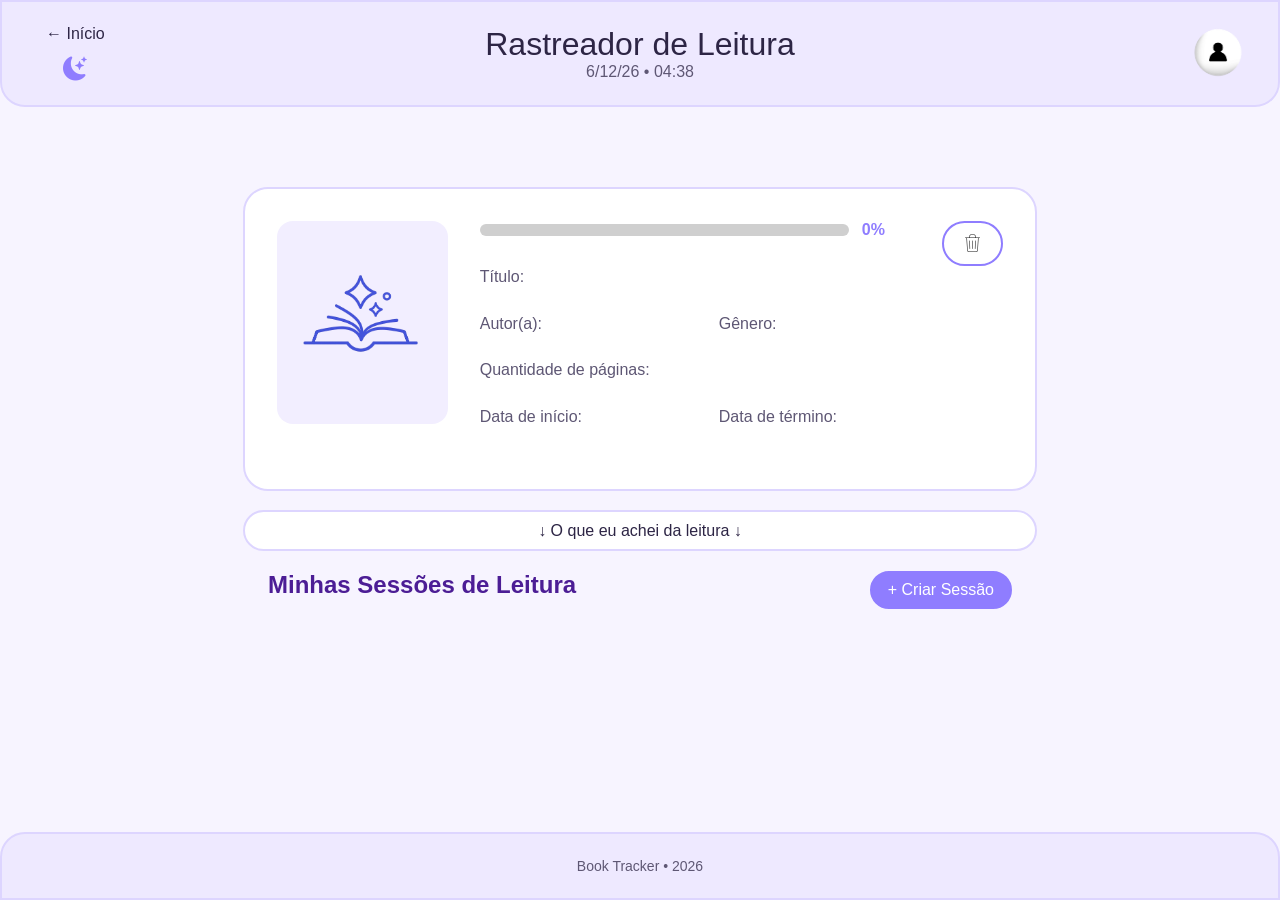
==== commit cfdb43a7: ":sparkles:feat: adiciona formulários de livros e de sessões de leitura." ====
--- a/pages/livro.html
+++ b/pages/livro.html
@@ -4,10 +4,13 @@
 <head>
   <meta charset="UTF-8">
   <meta name="viewport" content="width=device-width, initial-scale=1.0">
-  <title>Livro</title>
+  <title>Rastreador de Leitura</title>
 
   <script defer src="../javascript/components/clock.js"></script>
   <script defer src="../javascript/components/livro.js"></script>
+  <script type="module" src="../javascript/pages/livro.js">
+
+  </script>
   <script defer src="../javascript/components/tema.js"></script>
 
   <link rel="stylesheet" href="../css/global.css">
@@ -78,17 +81,15 @@
           </div>
 
           <div class="campo fim">
-            <span class="label">Data de fim:</span>
+            <span class="label">Data de término:</span>
             <span id="dtFim"></span>
           </div>
 
         </div>
-        <div class="botoes">
-          <button class="btn" id="botao-atualizar">Atualizar</button>
-          <button class="btn" id="botao-remover">Remover</button>
-          <button class="btn" id="botao-adicionarSessao">Adicionar Sessão</button>
-        </div>
-      </div>
+      </div>
+
+      <button class="botao-remover" id="botao-remover">
+        <img src="../assets/images/icons8-trash-25.png" alt=""></button>
 
     </section>
     <section class="card-opiniao">
@@ -105,10 +106,17 @@
 
     </section>
 
-    <div id="listaSessoes"></div>
+    <section class="sessao-sessoes-leitura">
+      <div class="sessao-sessoes-leitura-head">
+        <h2>Minhas Sessões de Leitura</h2>
+        <button id="botao-criar-sessao">+ Criar Sessão</button>
+      </div>
+      <div id="listaSessoes"></div>
+    </section>
+
   </main>
 
-  <div class="modal-overlay ativo" id="form-adicionar-sessao">
+  <div class="modal-overlay" id="form-adicionar-sessao">
     <div class="modal adicionar">
       <div class="modal-header-adicionar">
         <div class="foto">
@@ -120,7 +128,7 @@
         </div>
       </div>
       <div>
-        <form id="form-sessao" class="form-sessao">
+        <form id="form-criar-sessao" class="form-sessao">
           <div class="campo2">
             <label for="paginas">Quantidade de páginas lidas:</label>
 
@@ -151,10 +159,12 @@
   </div>
 
 
-  <div class="modal-overlay">
-    <div class="modal">
+  <div class="modal-overlay" id="modal-deletar-livro">
+    <div class="modal excluir">
       <div class="modal-header">
-        <img src="../assets/images/icons8-trash-50.png" alt="icon lixeira">
+        <div class="foto">
+          <img src="../assets/images/icons8-trash-50.png" alt="icon lixeira">
+        </div>
         <div class="modal-header-text">
           <p>Deletar livro</p>
           <p>Esta ação não poderá ser desfeita.</p>
@@ -170,7 +180,65 @@
     </div>
   </div>
 
+  <div class="modal-overlay" id="modal-registrar-opiniao">
+    <div class="modal adicionar">
+      <div class="modal-header-adicionar">
+        <div>
+          <img src="../assets/images/icons8-review.png" alt="icon opiniao">
+        </div>
+        <div class="modal-header-text">
+          <p>Registar Opinião</p>
+          <p>Parabéns! Você concluiu o livro.</p>
+        </div>
+      </div>
+
+      <div>
+        <form id="form-editar-livro" class="form-editar-sessao">
+          <div class="campo-estrela">
+            <label>Sua nota para o livro:</label>
+
+            <div class="rating">
+              <input type="radio" name="nota" id="star5" value="5">
+              <label for="star5">★</label>
+
+              <input type="radio" name="nota" id="star4" value="4">
+              <label for="star4">★</label>
+
+              <input type="radio" name="nota" id="star3" value="3">
+              <label for="star3">★</label>
+
+              <input type="radio" name="nota" id="star2" value="2">
+              <label for="star2">★</label>
+
+              <input type="radio" name="nota" id="star1" value="1" required>
+              <label for="star1">★</label>
+            </div>
+          </div>
+
+          <div class="campo2">
+            <label for="comentario">Opinião:</label>
+
+            <textarea class="input" id="comentario" name="opiniao" rows="8" maxlength="1000"
+              placeholder="Escreva sua opinião sobre o livro lido..."></textarea>
+          </div>
+
+
+          <div class="botoes-modal-adicionar">
+            <button type="button" id="btn-cancelar-editar-livro" class="btn-modal">
+              Cancelar
+            </button>
+
+            <button type="submit" id="btn-editar-livro" class="btn-modal roxo">
+              Registrar
+            </button>
+          </div>
+        </form>
+      </div>
+    </div>
+  </div>
+
   <footer>
+    <p>Book Tracker • 2026</p>
   </footer>
 </body>
 
--- a/css/global.css
+++ b/css/global.css
@@ -79,6 +79,9 @@
 
 main {
   flex: 1;
+  display: flex;
+  flex-direction: column;
+  gap: 1.5rem;
   padding: var(--padding-md) var(--padding-lg);
 }
 
@@ -146,24 +149,25 @@
   max-height: 60%;
   background: #fff;
   border-radius: 16px;
-  padding: 2rem 3.5rem;
+  padding: 2rem 4rem;
   box-shadow: 0 15px 40px rgba(0, 0, 0, 0.25);
   border: solid 2px #e8e1ff;
   animation: aparecer 0.25s ease;
   display: flex;
   flex-direction: column;
   gap: 2.2rem;
+  justify-content: center;
 }
 
 .excluir {
-  width: 464px;
-  height: 280px;
-  justify-content: center;
-  align-items: center;
+  width: min(80vw, 600px);
+  max-height: 80vh;
+  align-items: center;
+  justify-content: center;
 }
 
 .adicionar {
-  width: min(80vw, 700px); /* 90% da largura da tela, no máximo 700px */
+  width: min(80vw, 700px);
   max-height: 80vh;
 }
 
@@ -177,7 +181,7 @@
   gap: 1.5rem;
   width: 100%;
   padding-bottom: 1rem;
-  border-bottom: solid 1px gray;
+  border-bottom: solid 1px #4c1d95;
   justify-content: center;
   flex-wrap: wrap;
 }
@@ -191,7 +195,7 @@
   gap: 1.5rem;
   width: 100%;
   padding-bottom: 1rem;
-  border-bottom: solid 1px gray;
+  border-bottom: solid 1px #4c1d95;
   align-items: center;
   justify-content: flex-start;
   flex-wrap: wrap;
@@ -258,12 +262,14 @@
   flex-direction: column;
   gap: 0.5rem;
   width: 100%;
+  background-color: inherit;
 }
 
 .campo2 input[type="text"] {
   padding: 0.5rem 1rem;
   border-radius: 5px;
   border: solid 1px gray;
+  background-color: inherit;
 }
 
 .container-form {
@@ -276,6 +282,20 @@
   padding: 0.5rem;
   border-radius: 5px;
   border: solid 1px gray;
+  background-color: inherit;
+}
+
+body.dark .modal {
+  background: #1f1f1f;
+  border-color: #444;
+}
+
+body.dark .modal {
+  color: white;
+}
+
+textarea {
+  background: transparent;
 }
 
 @keyframes aparecer {
--- a/css/livro.css
+++ b/css/livro.css
@@ -35,8 +35,9 @@
   padding: 2rem;
 
   display: flex;
-  align-items: center;
-  gap: 2.5rem;
+  gap: 2rem;
+  align-items: flex-start;
+  justify-content: space-between;
 
   background: #fff;
   border: 2px solid #ddd5ff;
@@ -67,17 +68,15 @@
 }
 
 .lado-direito {
-  flex: 1;
-
   display: flex;
   flex-direction: column;
   gap: 0.8rem;
+  width: 100%;
 }
 
 .barra-progresso {
   width: 100%;
   height: 0.7rem;
-  margin-bottom: 1rem;
 
   background: #cfcfcf;
   border-radius: 999px;
@@ -92,9 +91,11 @@
 }
 
 .container-progresso {
-  display: flex;
-  align-items: center;
+  width: 100%;
+  display: flex;
   gap: 0.8rem;
+  align-items: center;
+  margin-bottom: 1rem;
 }
 
 #porcentagem {
@@ -107,7 +108,7 @@
   display: grid;
   grid-template-columns: 1fr 1fr;
   column-gap: 3rem;
-  row-gap: 1rem;
+  row-gap: 1.8rem;
 
   font-weight: 500;
   color: var(--text-muted);
@@ -130,14 +131,12 @@
   margin-top: 0.8rem;
 }
 
-.btn {
-  flex: 1;
-  padding: 0.7rem;
-
-  background: #8f7dff;
-  color: #fff;
-
-  border: 0;
+.botao-remover {
+  padding: 0.5rem 1rem;
+
+  background: white;
+
+  border: solid 2px #8f7dff;
   border-radius: var(--radius-sm);
 
   font-size: 1rem;
@@ -145,12 +144,13 @@
 
   cursor: pointer;
   transition: 0.2s;
-}
-
-.btn:hover {
-  background: #fff;
-  color: #8f7dff;
-  border: 2px solid #8f7dff;
+
+  display: flex;
+  align-items: center;
+}
+
+.botao-remover:hover {
+  background: #8f7dff;
 }
 
 /* Opinião */
@@ -193,6 +193,42 @@
   display: flex;
   flex-direction: column;
   gap: 1.2rem;
+}
+
+.sessao-sessoes-leitura {
+  display: flex;
+  flex-direction: column;
+  gap: 1rem;
+}
+
+.sessao-sessoes-leitura-head {
+  margin: auto;
+  width: 75%;
+  display: flex;
+  justify-content: space-between;
+}
+
+.sessao-sessoes-leitura-head h2 {
+  color: #4c1d95;
+}
+
+.sessao-sessoes-leitura-head button {
+  padding: 0.5rem 1rem;
+  background: #8f7dff;
+  color: white;
+  border: solid 2px #8f7dff;
+  border-radius: var(--radius-sm);
+  font-size: 1rem;
+  font-weight: 500;
+  cursor: pointer;
+  transition: 0.2s;
+  display: flex;
+  align-items: center;
+}
+
+.sessao-sessoes-leitura-head button:hover {
+  background-color: inherit;
+  color: #000;
 }
 
 .sessoes-leitura {
@@ -304,7 +340,8 @@
   box-sizing: border-box;
 }
 
-.form-sessao {
+.form-sessao,
+.form-editar-sessao {
   display: flex;
   flex-direction: column;
   gap: 1.5rem;
@@ -331,6 +368,44 @@
 
 .btn-modal.vermelho:hover {
   background-color: #c30600;
+}
+
+.campo-estrela {
+  display: flex;
+  flex-direction: column;
+  gap: 10px;
+}
+
+.rating {
+  display: flex;
+  flex-direction: row-reverse;
+  justify-content: flex-end;
+}
+
+.rating input {
+  display: none;
+}
+
+.rating label {
+  font-size: 2.8rem;
+  color: #d4d4d4;
+  cursor: pointer;
+  transition: 0.2s;
+  user-select: none;
+}
+
+.rating label:hover,
+.rating label:hover ~ label {
+  color: #ffd43b;
+  transform: scale(1.08);
+}
+
+.rating input:checked ~ label {
+  color: #ffd43b;
+}
+
+.rating label:active {
+  transform: scale(0.9);
 }
 
 @keyframes aparecer {
@@ -443,7 +518,9 @@
 body.dark .card-infLivro,
 body.dark .sessoes-leitura,
 body.dark .sem-sessoes,
-body.dark .modal {
+body.dark .modal,
+body.dark .input,
+body.dark .campo2 {
   background: #1f1f1f;
   border-color: #444;
 }
@@ -460,7 +537,9 @@
 body.dark .sessaoLeitura,
 body.dark .campo,
 body.dark .modal-msg,
-body.dark .modal-header {
+body.dark .modal-header,
+body.dark .input,
+body.dark button:hover {
   color: var(--on-surface);
 }
 
@@ -476,11 +555,12 @@
 }
 
 body.dark .conteudo-opiniao p,
-body.dark #opiniao {
-  color: var(--on-surface);
-}
-
-body.dark .btn:hover {
-  background: #3a3a3a;
-  color: #8f7dff;
-}
+body.dark #opiniao,
+body.dark h2,
+body.dark .modal {
+  color: var(--on-surface);
+}
+
+body.dark .botao-remover {
+  background: #8f7dff;
+}
